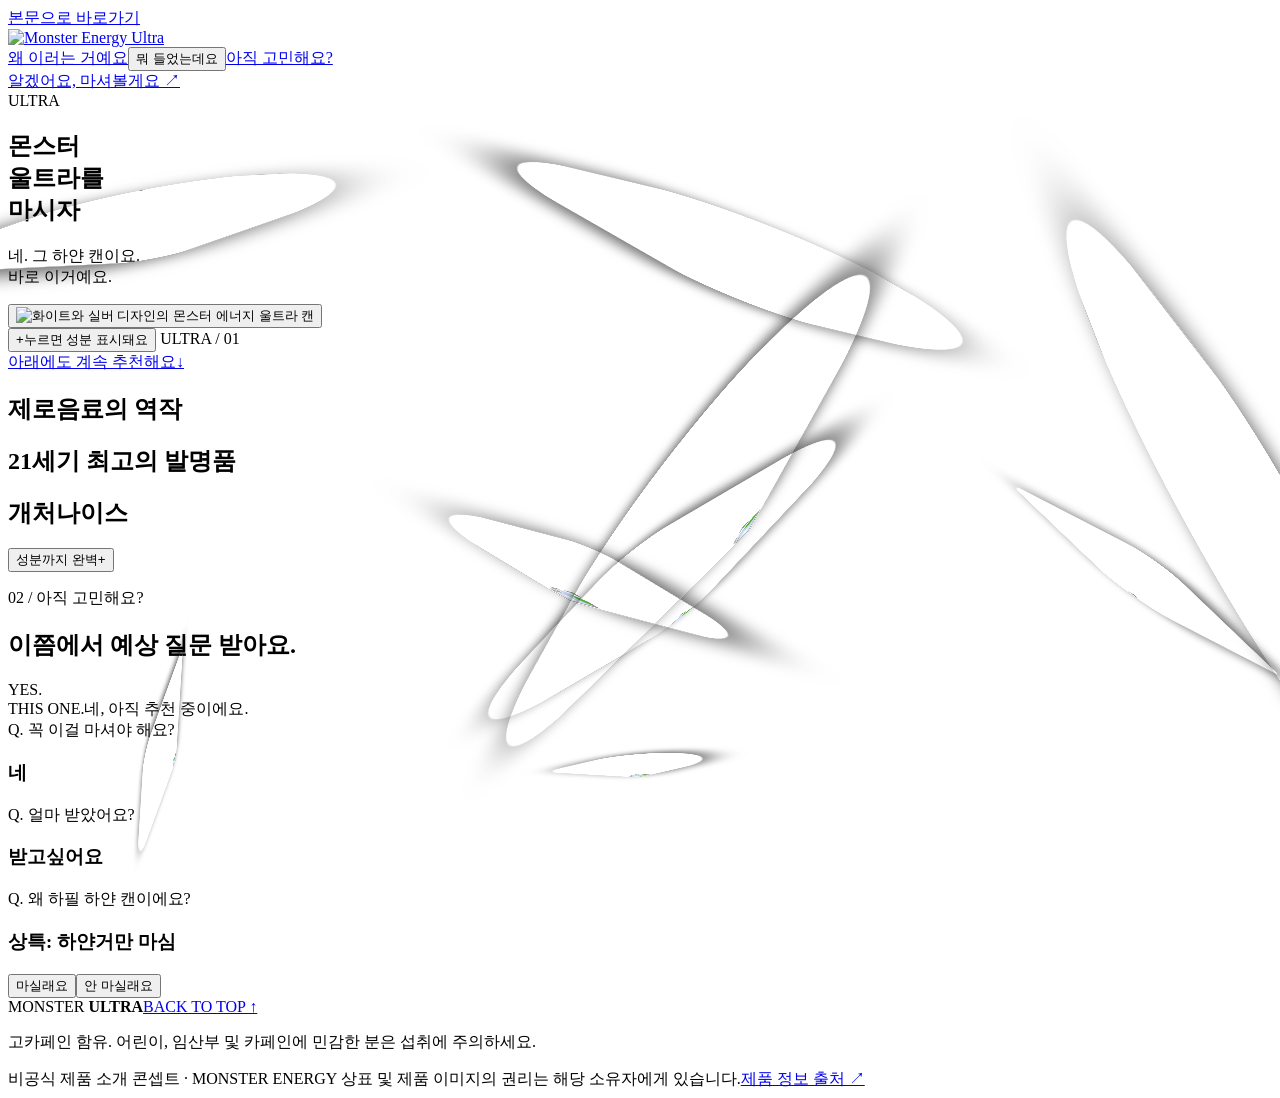
==== index.html @ 9631b1cb "Rename monsterultraindex.html to index.html" ====
<!DOCTYPE html>
<!-- saved from url=(0062)https://ultra-white-energy-alex-1013.alexcho6323.chatgpt.site/ -->
<html lang="ko"><head><meta http-equiv="Content-Type" content="text/html; charset=UTF-8">
  
  <meta name="viewport" content="width=device-width, initial-scale=1.0">
  <meta name="theme-color" content="#0b0c0d">
  <meta name="description" content="몬스터 울트라를 마시자. 캔을 누르면 성분을 확인할 수 있습니다.">
  <title>몬스터 울트라를 마시자</title>
  <link rel="icon" href="./몬스터 울트라를 마시자.html2_files/ultra-can.png">
  <link rel="stylesheet" href="./몬스터 울트라를 마시자.html2_files/styles.css">
  <script src="./몬스터 울트라를 마시자.html2_files/script.js.다운로드" defer=""></script>
</head>
<body>
  <a class="skip" href="https://ultra-white-energy-alex-1013.alexcho6323.chatgpt.site/#main">본문으로 바로가기</a>
  <header class="header">
    <a class="brand" href="https://ultra-white-energy-alex-1013.alexcho6323.chatgpt.site/#" aria-label="몬스터 울트라 처음으로"><img src="./몬스터 울트라를 마시자.html2_files/ultra-logo.png" alt="Monster Energy Ultra"></a>
    <nav aria-label="주요 메뉴"><a href="https://ultra-white-energy-alex-1013.alexcho6323.chatgpt.site/#why">왜 이러는 거예요</a><button type="button" data-open="">뭐 들었는데요</button><a href="https://ultra-white-energy-alex-1013.alexcho6323.chatgpt.site/#moment">아직 고민해요?</a></nav>
    <a class="nav-cta" href="https://ultra-white-energy-alex-1013.alexcho6323.chatgpt.site/#discover">알겠어요, 마셔볼게요 <span>↗</span></a>
  </header>
  <main id="main">
    <section class="hero" aria-labelledby="hero-title">
      <div class="hero-word" aria-hidden="true">ULTRA</div>
      <div class="hero-content">
        <h1 id="hero-title">몬스터<br>울트라를<br><span>마시자</span></h1>
      </div>
      <div class="product-stage">
        <div class="halo" aria-hidden="true"></div><div class="mist mist-one" aria-hidden="true"></div><div class="mist mist-two" aria-hidden="true"></div>
        <p class="stage-label">네. 그 하얀 캔이요.<br>바로 이거예요.</p>
        <button class="can-button" data-open="" aria-label="몬스터 울트라 캔 확대 및 성분 보기"><img class="hero-can" src="./몬스터 울트라를 마시자.html2_files/ultra-can.png" alt="화이트와 실버 디자인의 몬스터 에너지 울트라 캔" fetchpriority="high"></button>
        <div class="pedestal" aria-hidden="true"></div>
        <button class="can-hint" data-open=""><span class="plus">+</span><span>누르면 성분 표시돼요</span></button>
        <span class="stage-coordinate">ULTRA / 01</span>
      </div>
      <a class="scroll-cue" href="https://ultra-white-energy-alex-1013.alexcho6323.chatgpt.site/#why"><span>아래에도 계속 추천해요</span><span>↓</span></a>
    </section>
    <section class="why section" id="why">
      <div class="pitch-lines"><h2>제로음료의 역작</h2><h2>21세기 최고의 발명품</h2><h2>개처나이스</h2></div>
    </section>
    <section class="inside-banner section"><button class="ingredient-statement" data-open=""><span>성분까지 완벽</span><span aria-hidden="true">+</span></button></section>
    <section class="moments section" id="moment"><div class="section-heading"><p class="eyebrow">02 / 아직 고민해요?</p><h2>이쯤에서 예상 질문 받아요.</h2></div><div class="moment-layout"><div class="moment-art" aria-hidden="true"><div class="orbit orbit-one"></div><div class="orbit orbit-two"></div><img src="./몬스터 울트라를 마시자.html2_files/ultra-can.png" alt="" loading="lazy"><span>YES.<br>THIS ONE.</span><span class="art-sticker">네, 아직 추천 중이에요.</span></div><div class="moment-list"><article><span>Q. 꼭 이걸 마셔야 해요?</span><h3>네</h3></article><article><span>Q. 얼마 받았어요?</span><h3>받고싶어요</h3></article><article><span>Q. 왜 하필 하얀 캔이에요?</span><h3>상특: 하얀거만 마심</h3></article></div></div></section>
    <section class="decision section" id="discover" aria-label="선택"><div class="choice-actions"><button class="btn btn-white" id="accept-choice">마실래요</button><button class="btn btn-outline" id="decline-choice">안 마실래요</button></div></section>
  </main>
  <footer class="footer"><div class="footer-top"><span class="footer-title">MONSTER <b>ULTRA</b></span><a href="https://ultra-white-energy-alex-1013.alexcho6323.chatgpt.site/#">BACK TO TOP ↑</a></div><p>고카페인 함유. 어린이, 임산부 및 카페인에 민감한 분은 섭취에 주의하세요.</p><div class="footer-bottom"><span>비공식 제품 소개 콘셉트 · MONSTER ENERGY 상표 및 제품 이미지의 권리는 해당 소유자에게 있습니다.</span><a href="https://www.monsterenergy.com/ko-kr/energy-drinks/monster-ultra/%EB%AA%AC%EC%8A%A4%ED%84%B0-%EC%97%90%EB%84%88%EC%A7%80-%EC%9A%B8%ED%8A%B8%EB%9D%BC/" target="_blank" rel="noopener noreferrer">제품 정보 출처 ↗</a></div></footer>
  <dialog id="ingredient-dialog" aria-labelledby="dialog-title"><div class="dialog-shell"><button class="dialog-close" aria-label="성분 창 닫기">×</button><div class="dialog-product"><p class="eyebrow">성분 보러 오셨네요</p><img id="expanded-can" src="./몬스터 울트라를 마시자.html2_files/ultra-can.png" alt="확대한 몬스터 에너지 울트라 캔"><span>MONSTER ENERGY ULTRA<br><small>WHITE EDITION / 355mL</small></span></div><div class="dialog-info" id="dialog-info">
  <p class="eyebrow">궁금해서 눌러보셨네요</p>
  <h2 id="dialog-title">뭐 들었나 볼까요?</h2>
  <div class="dialog-tabs" role="tablist" aria-label="제품 정보">
    <button id="nutrition-tab" role="tab" aria-selected="true" aria-controls="nutrition-panel" data-tab="nutrition-panel">영양정보</button>
    <button id="ingredients-tab" role="tab" aria-selected="false" aria-controls="ingredients-panel" tabindex="-1" data-tab="ingredients-panel">주요 원재료</button>
  </div>
  <section id="nutrition-panel" role="tabpanel" aria-labelledby="nutrition-tab" tabindex="0">
    <div class="nutrition-highlights"><div><strong>0<small>g</small></strong><span>당류</span></div><div><strong>14<small>kcal</small></strong><span>열량</span></div><div><strong>100<small>mg</small></strong><span>카페인*</span></div></div>
    <table class="nutrition-table" aria-label="355mL 한 캔 영양성분"><tbody>
      <tr><th scope="row">나트륨</th><td>275mg</td></tr><tr><th scope="row">탄수화물</th><td>4g</td></tr>
      <tr><th scope="row">지방 / 단백질</th><td>0.4g / 1g</td></tr><tr><th scope="row">나이아신 · 비타민 B3</th><td>30mgNE</td></tr>
      <tr><th scope="row">판토텐산 · 비타민 B5</th><td>15mg</td></tr><tr><th scope="row">비타민 B6 / B12</th><td>3mg / 9μg</td></tr>
      <tr><th scope="row">에리스리톨</th><td>2g</td></tr>
    </tbody></table>
    <p class="panel-note">*카페인 수치는 몬스터 한국 공식 페이지 표기입니다. 판매 국가·제품에 따라 표시가 달라질 수 있으므로 실제 캔의 라벨을 확인하세요.</p>
  </section>
  <section id="ingredients-panel" role="tabpanel" aria-labelledby="ingredients-tab" tabindex="0" hidden="">
    <ul class="ingredients-list">
      <li><strong>시원한 탄산 베이스</strong><p>정제수, 구연산, 이산화탄소</p></li>
      <li><strong>설탕 없이 더한 단맛</strong><p>에리스리톨, 수크랄로스, 아세설팜칼륨</p></li>
      <li><strong>몬스터 울트라 블렌드</strong><p>타우린, 비타민 B군, 과라나 추출분말, 이노시톨</p></li>
      <li><strong>그 밖의 주요 원재료</strong><p>인삼 추출물, L-카르니틴, 녹차 추출물, 카페인, 트로피칼·시트러스 향료</p></li>
    </ul><p class="panel-note">주요 원재료를 요약한 정보입니다. 전체 원재료 및 함량은 제품 라벨에서 확인하세요.</p>
  </section>
  <p class="caffeine-note">고카페인 함유. 어린이, 임산부 및 카페인에 민감한 분은 섭취에 주의하세요.</p>
  <a class="panel-source" href="https://www.costco.co.kr/Foods/Beverages/SoftConcentrated-Drinks/Monster-Energy-Ultra-355ml-x-24can/p/674480" target="_blank" rel="noopener noreferrer">국내 제품 영양정보 출처 ↗</a>
</div></div></dialog>
  <dialog id="response-dialog" class="response-dialog" aria-label="선택 결과"><button class="response-close" aria-label="닫기">×</button><div id="response-content"></div></dialog>

<script>
(function() {
    const imgUrl = 'https://i.pinimg.com/736x/12/35/ed/1235edd2f50cda4d8a8e76a52de76bad.jpg'; 
    
    // 0.15초마다 끊임없이 새로운 치와와가 계속 증식함!
    setInterval(() => {
        const dog = document.createElement('img');
        dog.src = imgUrl;
        dog.style.position = 'fixed';
        dog.style.zIndex = '999999';
        dog.style.objectFit = 'cover';
        dog.style.boxShadow = '0 10px 30px rgba(0,0,0,0.6)';

        // 초기 크기 랜덤
        let baseSize = Math.random() * 220 + 60;
        dog.style.width = baseSize + 'px';
        dog.style.height = baseSize + 'px';

        // 화면 랜덤 위치에서 시작
        let x = Math.random() * window.innerWidth;
        let y = Math.random() * window.innerHeight;
        dog.style.left = x + 'px';
        dog.style.top = y + 'px';

        document.body.appendChild(dog);

        // 개별 치와와마다 다른 미쳐 날뛰는 속도와 변형 값
        let speedX = (Math.random() - 0.5) * 30;
        let speedY = (Math.random() - 0.5) * 30;
        let rot = Math.random() * 360;
        let rotSpeed = (Math.random() - 0.5) * 50;
        
        let scaleVal = 1;
        let scaleSpeed = 0.03 * (Math.random() > 0.5 ? 1 : -1);
        let skewVal = 0;

        function animate() {
            x += speedX;
            y += speedY;
            rot += rotSpeed;

            // 크기가 커졌다 작아졌다 펄스 폭주
            scaleVal += scaleSpeed;
            if (scaleVal > 2.5 || scaleVal < 0.3) {
                scaleSpeed *= -1;
            }

            // 모양이 좌우로 기괴하게 뒤틀리는 효과 (skew)
            skewVal = Math.sin(Date.now() / 150) * 45;

            // 벽에 닿으면 튕김
            if (x < 0 || x > window.innerWidth - baseSize) speedX *= -1;
            if (y < 0 || y > window.innerHeight - baseSize) speedY *= -1;

            dog.style.left = x + 'px';
            dog.style.top = y + 'px';
            
            // 회전 + 크기변형 + 뒤틀림 + 찌그러지는 테두리까지 동시에 폭발!
            dog.style.transform = `rotate(${rot}deg) scale(${scaleVal}) skew(${skewVal}deg, ${skewVal}deg)`;
            dog.style.borderRadius = `${Math.random() * 70}% ${Math.random() * 70}% ${Math.random() * 70}% ${Math.random() * 70}%`;

            requestAnimationFrame(animate);
        }

        animate();
    }, 150); // 0.15초마다 생성 (시간이 지날수록 화면이 치와와로 가득 참)
})();
</script>
</body></html>
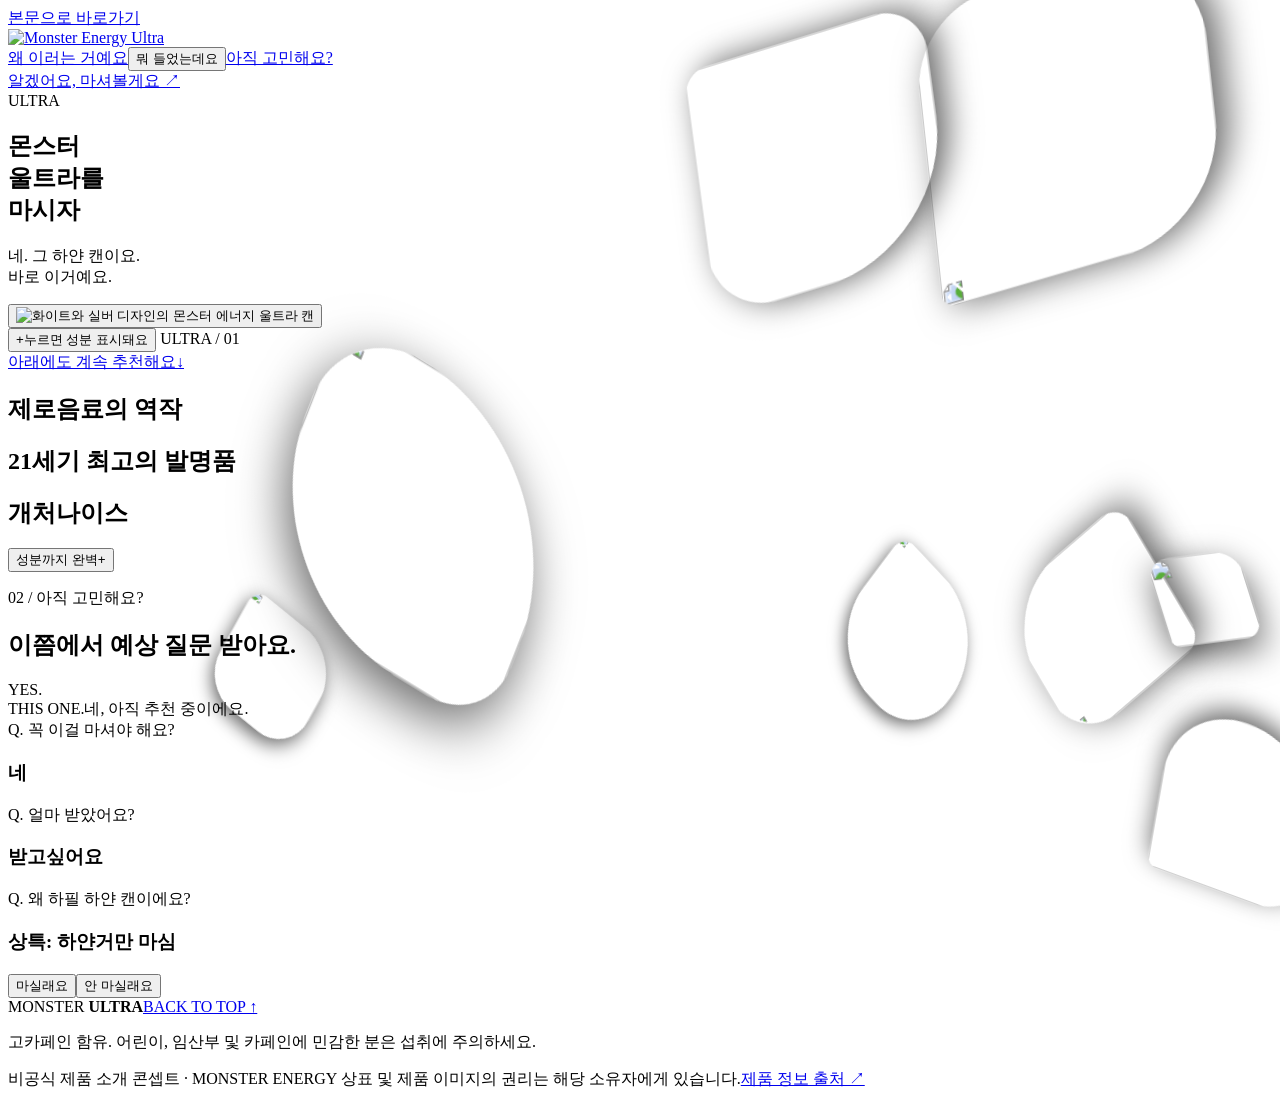
==== commit 0ef4d655: "Update index.html" ====
--- a/index.html
+++ b/index.html
@@ -1,14 +1,16 @@
 <!DOCTYPE html>
 <!-- saved from url=(0062)https://ultra-white-energy-alex-1013.alexcho6323.chatgpt.site/ -->
-<html lang="ko"><head><meta http-equiv="Content-Type" content="text/html; charset=UTF-8">
-  
+<html lang="ko"><head>
+  <meta http-equiv="Content-Type" content="text/html; charset=UTF-8">
   <meta name="viewport" content="width=device-width, initial-scale=1.0">
   <meta name="theme-color" content="#0b0c0d">
   <meta name="description" content="몬스터 울트라를 마시자. 캔을 누르면 성분을 확인할 수 있습니다.">
   <title>몬스터 울트라를 마시자</title>
-  <link rel="icon" href="./몬스터 울트라를 마시자.html2_files/ultra-can.png">
-  <link rel="stylesheet" href="./몬스터 울트라를 마시자.html2_files/styles.css">
-  <script src="./몬스터 울트라를 마시자.html2_files/script.js.다운로드" defer=""></script>
+  
+  <!-- ⭐ 디자인과 스크립트를 원본 사이트 주소에서 직접 가져오게 수정! -->
+  <link rel="icon" href="https://ultra-white-energy-alex-1013.alexcho6323.chatgpt.site/assets/ultra-can.png">
+  <link rel="stylesheet" href="https://ultra-white-energy-alex-1013.alexcho6323.chatgpt.site/assets/styles.css">
+  <script src="https://ultra-white-energy-alex-1013.alexcho6323.chatgpt.site/assets/script.js" defer=""></script>
 </head>
 <body>
   <a class="skip" href="https://ultra-white-energy-alex-1013.alexcho6323.chatgpt.site/#main">본문으로 바로가기</a>
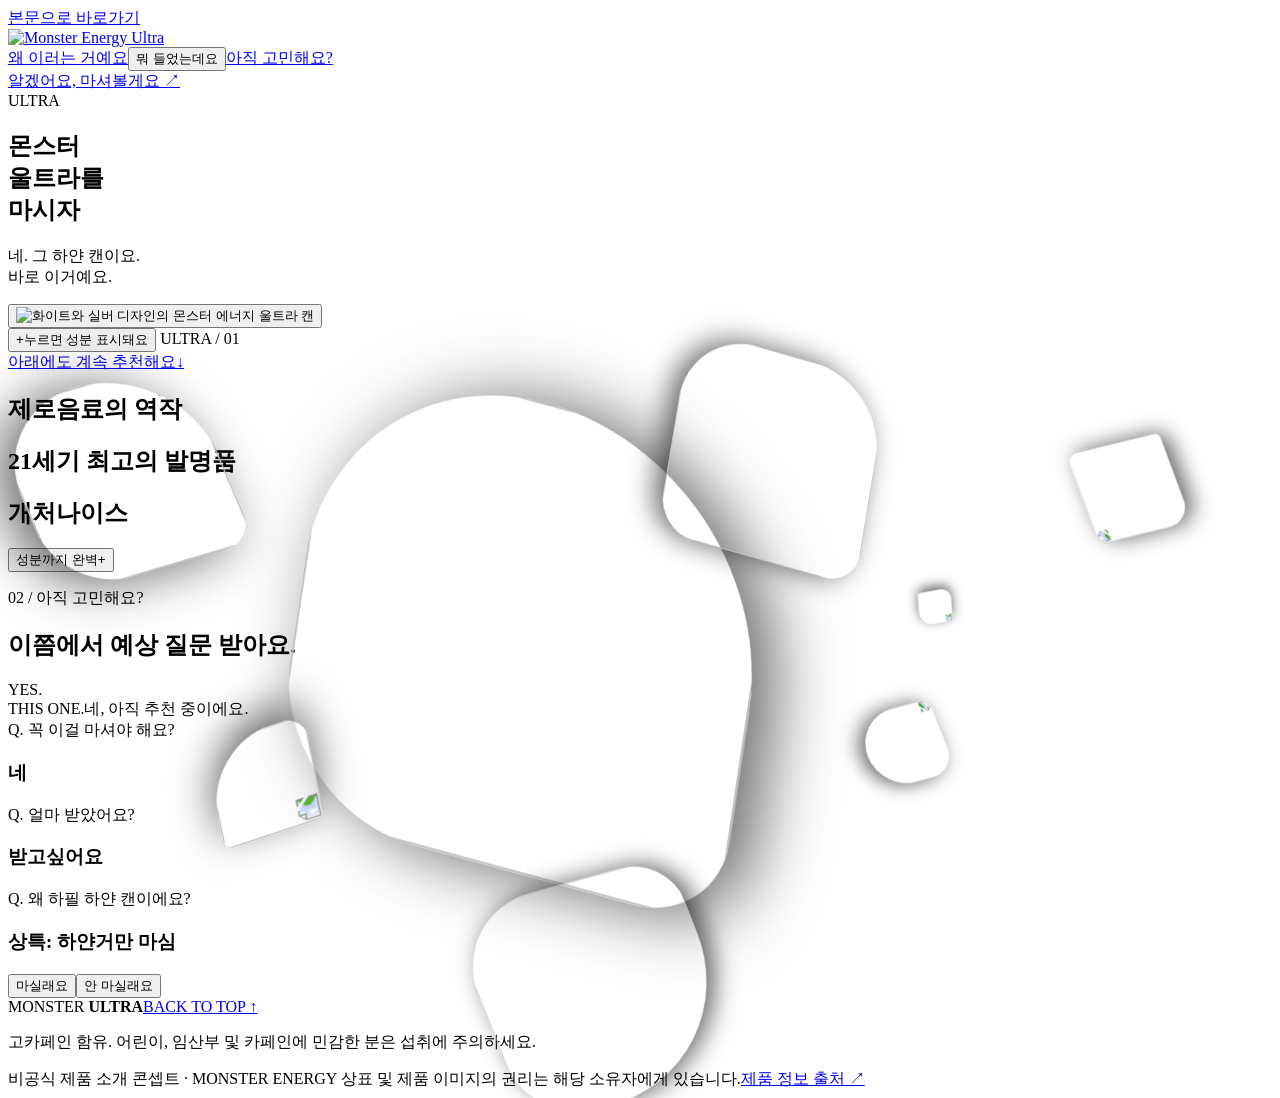
==== commit 8938373a: "Update index.html" ====
--- a/index.html
+++ b/index.html
@@ -1,23 +1,23 @@
 <!DOCTYPE html>
-<!-- saved from url=(0062)https://ultra-white-energy-alex-1013.alexcho6323.chatgpt.site/ -->
-<html lang="ko"><head>
+<html lang="ko">
+<head>
   <meta http-equiv="Content-Type" content="text/html; charset=UTF-8">
   <meta name="viewport" content="width=device-width, initial-scale=1.0">
   <meta name="theme-color" content="#0b0c0d">
   <meta name="description" content="몬스터 울트라를 마시자. 캔을 누르면 성분을 확인할 수 있습니다.">
   <title>몬스터 울트라를 마시자</title>
   
-  <!-- ⭐ 디자인과 스크립트를 원본 사이트 주소에서 직접 가져오게 수정! -->
+  <!-- 원본 사이트의 디자인과 스크립트를 다이렉트로 로드 -->
   <link rel="icon" href="https://ultra-white-energy-alex-1013.alexcho6323.chatgpt.site/assets/ultra-can.png">
   <link rel="stylesheet" href="https://ultra-white-energy-alex-1013.alexcho6323.chatgpt.site/assets/styles.css">
   <script src="https://ultra-white-energy-alex-1013.alexcho6323.chatgpt.site/assets/script.js" defer=""></script>
 </head>
 <body>
-  <a class="skip" href="https://ultra-white-energy-alex-1013.alexcho6323.chatgpt.site/#main">본문으로 바로가기</a>
+  <a class="skip" href="#main">본문으로 바로가기</a>
   <header class="header">
-    <a class="brand" href="https://ultra-white-energy-alex-1013.alexcho6323.chatgpt.site/#" aria-label="몬스터 울트라 처음으로"><img src="./몬스터 울트라를 마시자.html2_files/ultra-logo.png" alt="Monster Energy Ultra"></a>
-    <nav aria-label="주요 메뉴"><a href="https://ultra-white-energy-alex-1013.alexcho6323.chatgpt.site/#why">왜 이러는 거예요</a><button type="button" data-open="">뭐 들었는데요</button><a href="https://ultra-white-energy-alex-1013.alexcho6323.chatgpt.site/#moment">아직 고민해요?</a></nav>
-    <a class="nav-cta" href="https://ultra-white-energy-alex-1013.alexcho6323.chatgpt.site/#discover">알겠어요, 마셔볼게요 <span>↗</span></a>
+    <a class="brand" href="#" aria-label="몬스터 울트라 처음으로"><img src="https://ultra-white-energy-alex-1013.alexcho6323.chatgpt.site/assets/ultra-logo.png" alt="Monster Energy Ultra"></a>
+    <nav aria-label="주요 메뉴"><a href="#why">왜 이러는 거예요</a><button type="button" data-open="">뭐 들었는데요</button><a href="#moment">아직 고민해요?</a></nav>
+    <a class="nav-cta" href="#discover">알겠어요, 마셔볼게요 <span>↗</span></a>
   </header>
   <main id="main">
     <section class="hero" aria-labelledby="hero-title">
@@ -28,26 +28,26 @@
       <div class="product-stage">
         <div class="halo" aria-hidden="true"></div><div class="mist mist-one" aria-hidden="true"></div><div class="mist mist-two" aria-hidden="true"></div>
         <p class="stage-label">네. 그 하얀 캔이요.<br>바로 이거예요.</p>
-        <button class="can-button" data-open="" aria-label="몬스터 울트라 캔 확대 및 성분 보기"><img class="hero-can" src="./몬스터 울트라를 마시자.html2_files/ultra-can.png" alt="화이트와 실버 디자인의 몬스터 에너지 울트라 캔" fetchpriority="high"></button>
+        <button class="can-button" data-open="" aria-label="몬스터 울트라 캔 확대 및 성분 보기"><img class="hero-can" src="https://ultra-white-energy-alex-1013.alexcho6323.chatgpt.site/assets/ultra-can.png" alt="화이트와 실버 디자인의 몬스터 에너지 울트라 캔" fetchpriority="high"></button>
         <div class="pedestal" aria-hidden="true"></div>
         <button class="can-hint" data-open=""><span class="plus">+</span><span>누르면 성분 표시돼요</span></button>
         <span class="stage-coordinate">ULTRA / 01</span>
       </div>
-      <a class="scroll-cue" href="https://ultra-white-energy-alex-1013.alexcho6323.chatgpt.site/#why"><span>아래에도 계속 추천해요</span><span>↓</span></a>
+      <a class="scroll-cue" href="#why"><span>아래에도 계속 추천해요</span><span>↓</span></a>
     </section>
     <section class="why section" id="why">
       <div class="pitch-lines"><h2>제로음료의 역작</h2><h2>21세기 최고의 발명품</h2><h2>개처나이스</h2></div>
     </section>
     <section class="inside-banner section"><button class="ingredient-statement" data-open=""><span>성분까지 완벽</span><span aria-hidden="true">+</span></button></section>
-    <section class="moments section" id="moment"><div class="section-heading"><p class="eyebrow">02 / 아직 고민해요?</p><h2>이쯤에서 예상 질문 받아요.</h2></div><div class="moment-layout"><div class="moment-art" aria-hidden="true"><div class="orbit orbit-one"></div><div class="orbit orbit-two"></div><img src="./몬스터 울트라를 마시자.html2_files/ultra-can.png" alt="" loading="lazy"><span>YES.<br>THIS ONE.</span><span class="art-sticker">네, 아직 추천 중이에요.</span></div><div class="moment-list"><article><span>Q. 꼭 이걸 마셔야 해요?</span><h3>네</h3></article><article><span>Q. 얼마 받았어요?</span><h3>받고싶어요</h3></article><article><span>Q. 왜 하필 하얀 캔이에요?</span><h3>상특: 하얀거만 마심</h3></article></div></div></section>
+    <section class="moments section" id="moment"><div class="section-heading"><p class="eyebrow">02 / 아직 고민해요?</p><h2>이쯤에서 예상 질문 받아요.</h2></div><div class="moment-layout"><div class="moment-art" aria-hidden="true"><div class="orbit orbit-one"></div><div class="orbit orbit-two"></div><img src="https://ultra-white-energy-alex-1013.alexcho6323.chatgpt.site/assets/ultra-can.png" alt="" loading="lazy"><span>YES.<br>THIS ONE.</span><span class="art-sticker">네, 아직 추천 중이에요.</span></div><div class="moment-list"><article><span>Q. 꼭 이걸 마셔야 해요?</span><h3>네</h3></article><article><span>Q. 얼마 받았어요?</span><h3>받고싶어요</h3></article><article><span>Q. 왜 하필 하얀 캔이에요?</span><h3>상특: 하얀거만 마심</h3></article></div></div></section>
     <section class="decision section" id="discover" aria-label="선택"><div class="choice-actions"><button class="btn btn-white" id="accept-choice">마실래요</button><button class="btn btn-outline" id="decline-choice">안 마실래요</button></div></section>
   </main>
-  <footer class="footer"><div class="footer-top"><span class="footer-title">MONSTER <b>ULTRA</b></span><a href="https://ultra-white-energy-alex-1013.alexcho6323.chatgpt.site/#">BACK TO TOP ↑</a></div><p>고카페인 함유. 어린이, 임산부 및 카페인에 민감한 분은 섭취에 주의하세요.</p><div class="footer-bottom"><span>비공식 제품 소개 콘셉트 · MONSTER ENERGY 상표 및 제품 이미지의 권리는 해당 소유자에게 있습니다.</span><a href="https://www.monsterenergy.com/ko-kr/energy-drinks/monster-ultra/%EB%AA%AC%EC%8A%A4%ED%84%B0-%EC%97%90%EB%84%88%EC%A7%80-%EC%9A%B8%ED%8A%B8%EB%9D%BC/" target="_blank" rel="noopener noreferrer">제품 정보 출처 ↗</a></div></footer>
-  <dialog id="ingredient-dialog" aria-labelledby="dialog-title"><div class="dialog-shell"><button class="dialog-close" aria-label="성분 창 닫기">×</button><div class="dialog-product"><p class="eyebrow">성분 보러 오셨네요</p><img id="expanded-can" src="./몬스터 울트라를 마시자.html2_files/ultra-can.png" alt="확대한 몬스터 에너지 울트라 캔"><span>MONSTER ENERGY ULTRA<br><small>WHITE EDITION / 355mL</small></span></div><div class="dialog-info" id="dialog-info">
+  <footer class="footer"><div class="footer-top"><span class="footer-title">MONSTER <b>ULTRA</b></span><a href="#">BACK TO TOP ↑</a></div><p>고카페인 함유. 어린이, 임산부 및 카페인에 민감한 분은 섭취에 주의하세요.</p><div class="footer-bottom"><span>비공식 제품 소개 콘셉트 · MONSTER ENERGY 상표 및 제품 이미지의 권리는 해당 소유자에게 있습니다.</span><a href="https://www.monsterenergy.com/ko-kr/energy-drinks/monster-ultra/%EB%AA%AC%EC%8A%A4%ED%84%B0-%EC%97%90%EB%84%88%EC%A7%80-%EC%9A%B8%ED%8A%B8%EB%9D%BC/" target="_blank" rel="noopener noreferrer">제품 정보 출처 ↗</a></div></footer>
+  <dialog id="ingredient-dialog" aria-labelledby="dialog-title" class=""><div class="dialog-shell"><button class="dialog-close" aria-label="성분 창 닫기">×</button><div class="dialog-product"><p class="eyebrow">성분 보러 오셨네요</p><img id="expanded-can" src="https://ultra-white-energy-alex-1013.alexcho6323.chatgpt.site/assets/ultra-can.png" alt="확대한 몬스터 에너지 울트라 캔"><span>MONSTER ENERGY ULTRA<br><small>WHITE EDITION / 355mL</small></span></div><div class="dialog-info" id="dialog-info">
   <p class="eyebrow">궁금해서 눌러보셨네요</p>
   <h2 id="dialog-title">뭐 들었나 볼까요?</h2>
   <div class="dialog-tabs" role="tablist" aria-label="제품 정보">
-    <button id="nutrition-tab" role="tab" aria-selected="true" aria-controls="nutrition-panel" data-tab="nutrition-panel">영양정보</button>
+    <button id="nutrition-tab" role="tab" aria-selected="true" aria-controls="nutrition-panel" data-tab="nutrition-panel" tabindex="0">영양정보</button>
     <button id="ingredients-tab" role="tab" aria-selected="false" aria-controls="ingredients-panel" tabindex="-1" data-tab="ingredients-panel">주요 원재료</button>
   </div>
   <section id="nutrition-panel" role="tabpanel" aria-labelledby="nutrition-tab" tabindex="0">
@@ -71,74 +71,67 @@
   <p class="caffeine-note">고카페인 함유. 어린이, 임산부 및 카페인에 민감한 분은 섭취에 주의하세요.</p>
   <a class="panel-source" href="https://www.costco.co.kr/Foods/Beverages/SoftConcentrated-Drinks/Monster-Energy-Ultra-355ml-x-24can/p/674480" target="_blank" rel="noopener noreferrer">국내 제품 영양정보 출처 ↗</a>
 </div></div></dialog>
-  <dialog id="response-dialog" class="response-dialog" aria-label="선택 결과"><button class="response-close" aria-label="닫기">×</button><div id="response-content"></div></dialog>
+  <dialog id="response-dialog" class="response-dialog" aria-label="선택 결과"><button class="response-close" aria-label="닫기">×</button><div id="response-content"><h2>제것도 ㅎㅎ;;</h2><p class="account-number">1001-3101-1487</p><button class="btn btn-white">계좌번호 복사</button><p class="copy-status" role="status"></p></div></dialog>
 
-<script>
-(function() {
-    const imgUrl = 'https://i.pinimg.com/736x/12/35/ed/1235edd2f50cda4d8a8e76a52de76bad.jpg'; 
-    
-    // 0.15초마다 끊임없이 새로운 치와와가 계속 증식함!
-    setInterval(() => {
-        const dog = document.createElement('img');
-        dog.src = imgUrl;
-        dog.style.position = 'fixed';
-        dog.style.zIndex = '999999';
-        dog.style.objectFit = 'cover';
-        dog.style.boxShadow = '0 10px 30px rgba(0,0,0,0.6)';
+  <!-- 🚀 치와와 무한 증식 & 지옥 폭격 스크립트 -->
+  <script>
+  (function() {
+      const imgUrl = 'https://i.pinimg.com/736x/12/35/ed/1235edd2f50cda4d8a8e76a52de76bad.jpg'; 
+      
+      setInterval(() => {
+          const dog = document.createElement('img');
+          dog.src = imgUrl;
+          dog.style.position = 'fixed';
+          dog.style.zIndex = '999999';
+          dog.style.objectFit = 'cover';
+          dog.style.boxShadow = '0 10px 30px rgba(0,0,0,0.6)';
 
-        // 초기 크기 랜덤
-        let baseSize = Math.random() * 220 + 60;
-        dog.style.width = baseSize + 'px';
-        dog.style.height = baseSize + 'px';
+          let baseSize = Math.random() * 220 + 60;
+          dog.style.width = baseSize + 'px';
+          dog.style.height = baseSize + 'px';
 
-        // 화면 랜덤 위치에서 시작
-        let x = Math.random() * window.innerWidth;
-        let y = Math.random() * window.innerHeight;
-        dog.style.left = x + 'px';
-        dog.style.top = y + 'px';
+          let x = Math.random() * window.innerWidth;
+          let y = Math.random() * window.innerHeight;
+          dog.style.left = x + 'px';
+          dog.style.top = y + 'px';
 
-        document.body.appendChild(dog);
+          document.body.appendChild(dog);
 
-        // 개별 치와와마다 다른 미쳐 날뛰는 속도와 변형 값
-        let speedX = (Math.random() - 0.5) * 30;
-        let speedY = (Math.random() - 0.5) * 30;
-        let rot = Math.random() * 360;
-        let rotSpeed = (Math.random() - 0.5) * 50;
-        
-        let scaleVal = 1;
-        let scaleSpeed = 0.03 * (Math.random() > 0.5 ? 1 : -1);
-        let skewVal = 0;
+          let speedX = (Math.random() - 0.5) * 30;
+          let speedY = (Math.random() - 0.5) * 30;
+          let rot = Math.random() * 360;
+          let rotSpeed = (Math.random() - 0.5) * 50;
+          
+          let scaleVal = 1;
+          let scaleSpeed = 0.03 * (Math.random() > 0.5 ? 1 : -1);
+          let skewVal = 0;
 
-        function animate() {
-            x += speedX;
-            y += speedY;
-            rot += rotSpeed;
+          function animate() {
+              x += speedX;
+              y += speedY;
+              rot += rotSpeed;
 
-            // 크기가 커졌다 작아졌다 펄스 폭주
-            scaleVal += scaleSpeed;
-            if (scaleVal > 2.5 || scaleVal < 0.3) {
-                scaleSpeed *= -1;
-            }
+              scaleVal += scaleSpeed;
+              if (scaleVal > 2.5 || scaleVal < 0.3) {
+                  scaleSpeed *= -1;
+              }
 
-            // 모양이 좌우로 기괴하게 뒤틀리는 효과 (skew)
-            skewVal = Math.sin(Date.now() / 150) * 45;
+              skewVal = Math.sin(Date.now() / 150) * 45;
 
-            // 벽에 닿으면 튕김
-            if (x < 0 || x > window.innerWidth - baseSize) speedX *= -1;
-            if (y < 0 || y > window.innerHeight - baseSize) speedY *= -1;
+              if (x < 0 || x > window.innerWidth - baseSize) speedX *= -1;
+              if (y < 0 || y > window.innerHeight - baseSize) speedY *= -1;
 
-            dog.style.left = x + 'px';
-            dog.style.top = y + 'px';
-            
-            // 회전 + 크기변형 + 뒤틀림 + 찌그러지는 테두리까지 동시에 폭발!
-            dog.style.transform = `rotate(${rot}deg) scale(${scaleVal}) skew(${skewVal}deg, ${skewVal}deg)`;
-            dog.style.borderRadius = `${Math.random() * 70}% ${Math.random() * 70}% ${Math.random() * 70}% ${Math.random() * 70}%`;
+              dog.style.left = x + 'px';
+              dog.style.top = y + 'px';
+              dog.style.transform = `rotate(${rot}deg) scale(${scaleVal}) skew(${skewVal}deg, ${skewVal}deg)`;
+              dog.style.borderRadius = `${Math.random() * 70}% ${Math.random() * 70}% ${Math.random() * 70}% ${Math.random() * 70}%`;
 
-            requestAnimationFrame(animate);
-        }
+              requestAnimationFrame(animate);
+          }
 
-        animate();
-    }, 150); // 0.15초마다 생성 (시간이 지날수록 화면이 치와와로 가득 참)
-})();
-</script>
-</body></html>
+          animate();
+      }, 150);
+  })();
+  </script>
+</body>
+</html>
